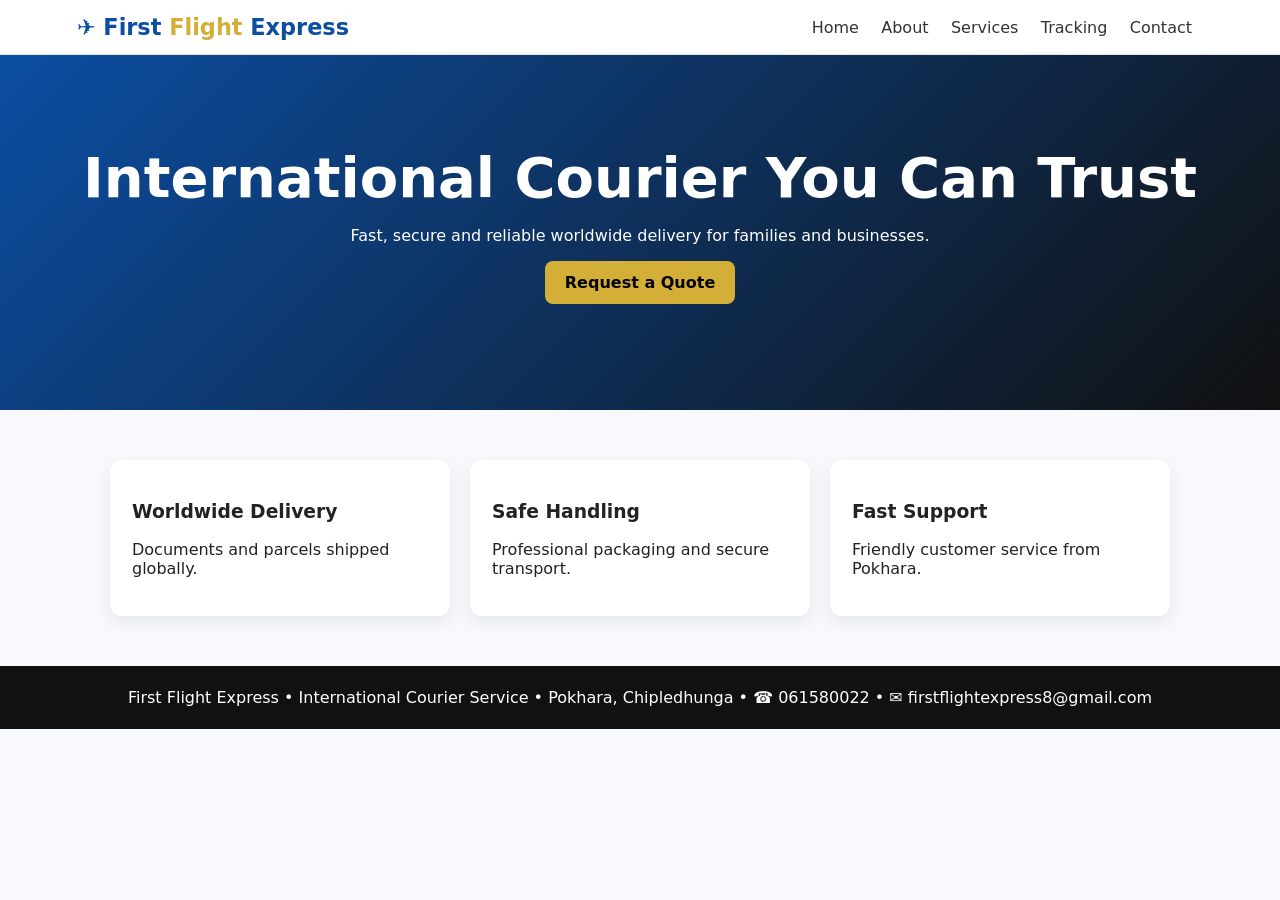
==== index.html @ 92184c44 "Add files via upload" ====
<!doctype html><html><head><meta charset='utf-8'><meta name='viewport' content='width=device-width,initial-scale=1'><title>First Flight Express</title><link rel='stylesheet' href='style.css'></head><body><header><div class='logo'>✈ First <span>Flight</span> Express</div><nav>
<a href='index.html'>Home</a><a href='about.html'>About</a><a href='services.html'>Services</a><a href='tracking.html'>Tracking</a><a href='contact.html'>Contact</a>
</nav></header><section class='hero'><h1>International Courier You Can Trust</h1><p>Fast, secure and reliable worldwide delivery for families and businesses.</p><p><a class='btn' href='contact.html'>Request a Quote</a></p></section><div class='container'><div class='grid'><div class='card'><h3>Worldwide Delivery</h3><p>Documents and parcels shipped globally.</p></div><div class='card'><h3>Safe Handling</h3><p>Professional packaging and secure transport.</p></div><div class='card'><h3>Fast Support</h3><p>Friendly customer service from Pokhara.</p></div></div></div><footer>First Flight Express • International Courier Service • Pokhara, Chipledhunga • ☎ 061580022 • ✉ firstflightexpress8@gmail.com</footer></body></html>
---- style.css ----
:root{--blue:#0b4ea2;--gold:#d4af37;--dark:#111;--light:#f7f9fc}
*{box-sizing:border-box}body{margin:0;font-family:system-ui,Arial,sans-serif;background:var(--light);color:#222}
header{position:sticky;top:0;background:#fff;border-bottom:1px solid #e5e5e5;display:flex;justify-content:space-between;align-items:center;padding:14px 6%;z-index:5}
.logo{font-weight:700;color:var(--blue);font-size:1.4rem}.logo span{color:var(--gold)}
nav a{text-decoration:none;color:#333;margin:0 .7rem}
.hero{background:linear-gradient(135deg,var(--blue),var(--dark));color:#fff;padding:90px 6%;text-align:center}
.hero h1{font-size:clamp(2rem,5vw,3.5rem);margin:0}
.btn{display:inline-block;background:var(--gold);color:#000;padding:12px 20px;border-radius:8px;text-decoration:none;font-weight:700}
.container{max-width:1100px;margin:auto;padding:50px 20px}
.grid{display:grid;grid-template-columns:repeat(auto-fit,minmax(240px,1fr));gap:20px}
.card{background:#fff;padding:22px;border-radius:12px;box-shadow:0 6px 18px rgba(0,0,0,.08)}
footer{background:#111;color:#fff;text-align:center;padding:22px}
input,textarea{width:100%;padding:10px;margin:.4rem 0;border:1px solid #ccc;border-radius:6px}
button{background:var(--blue);color:#fff;border:0;padding:10px 18px;border-radius:6px}
@media(max-width:700px){header{flex-direction:column}}
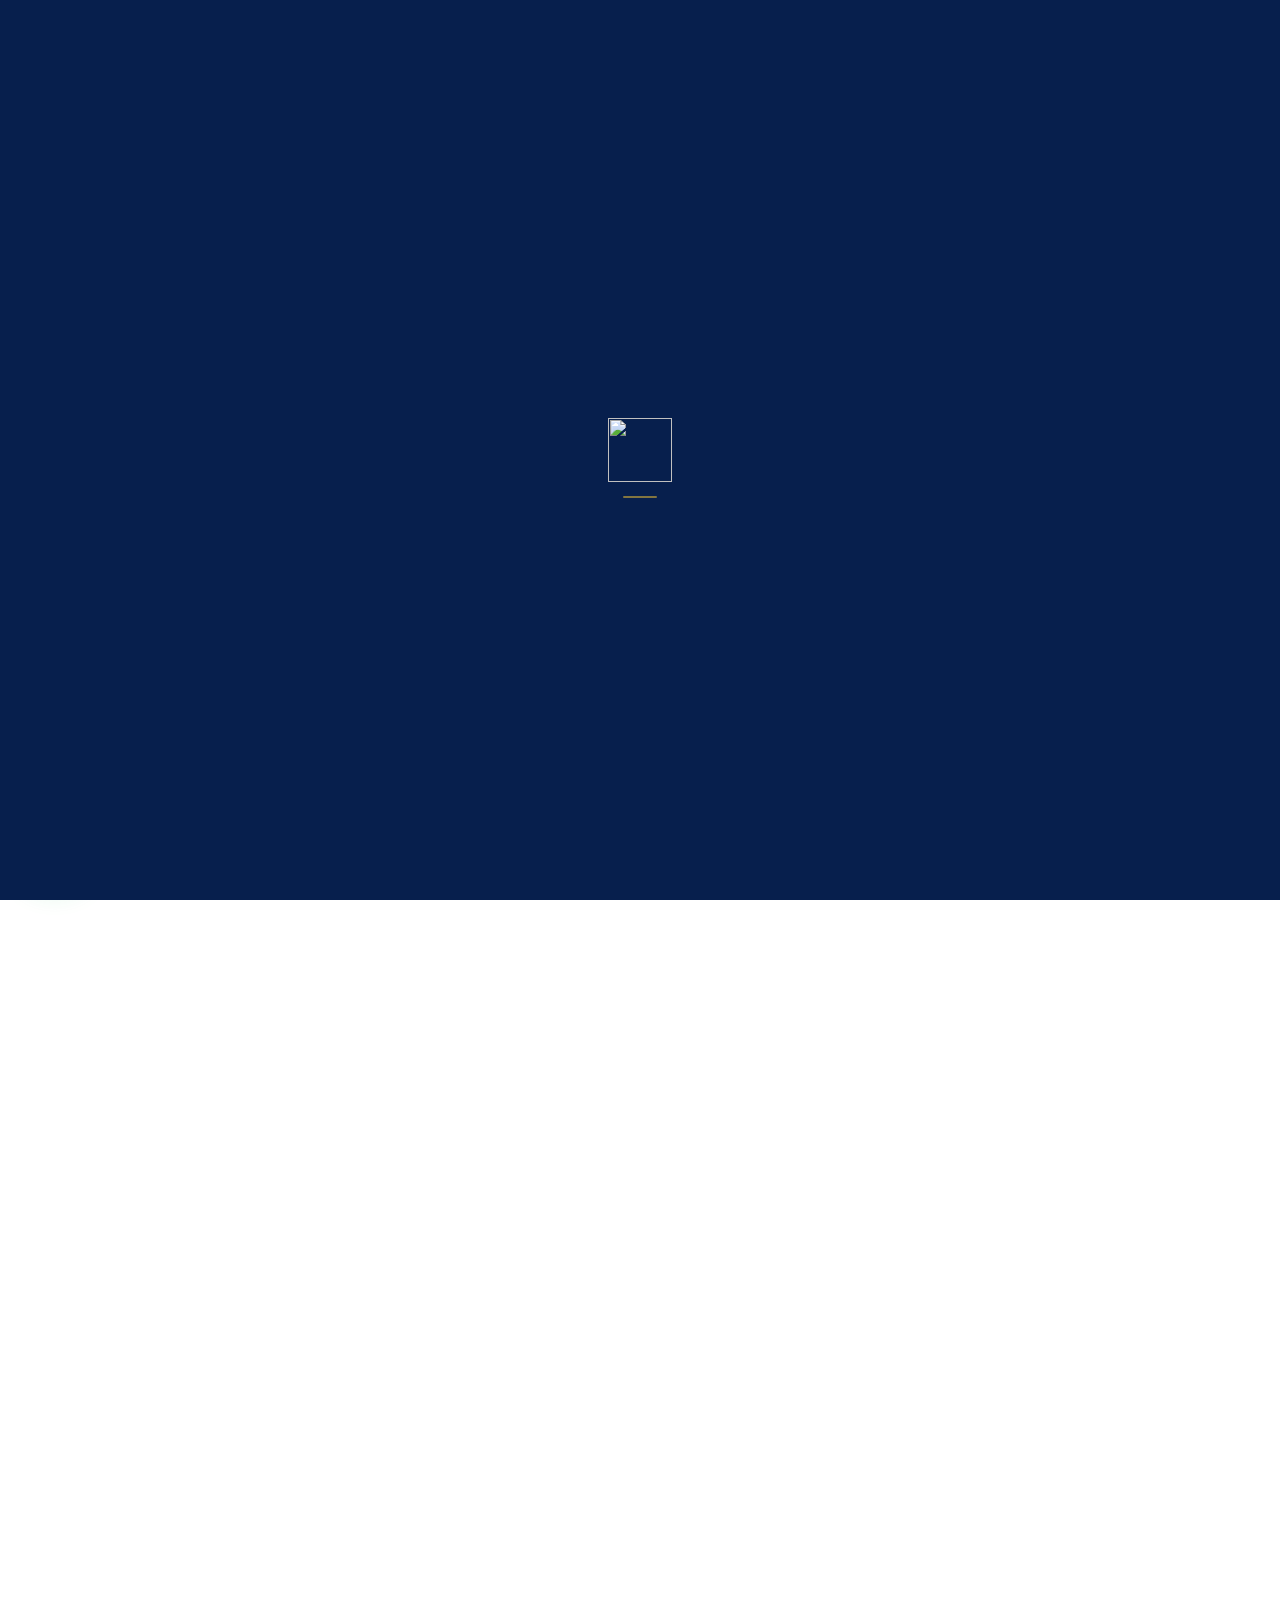
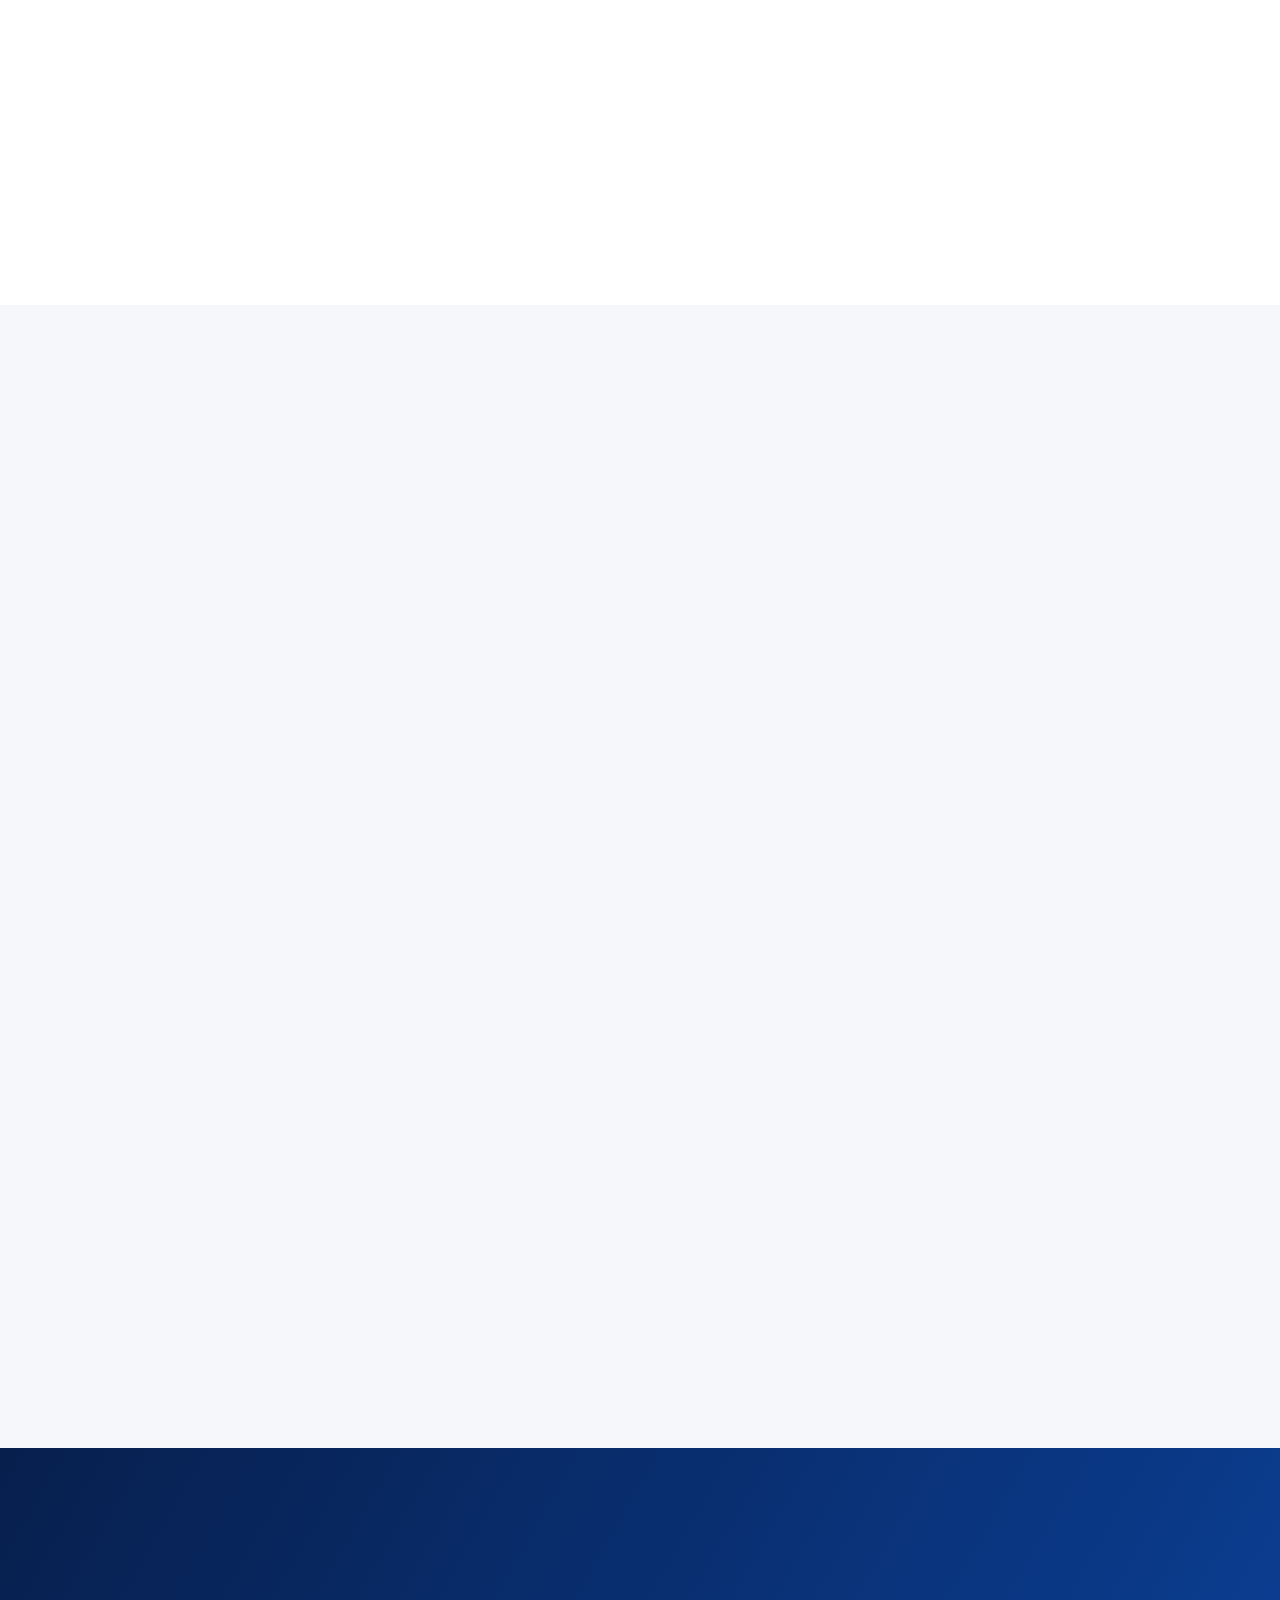
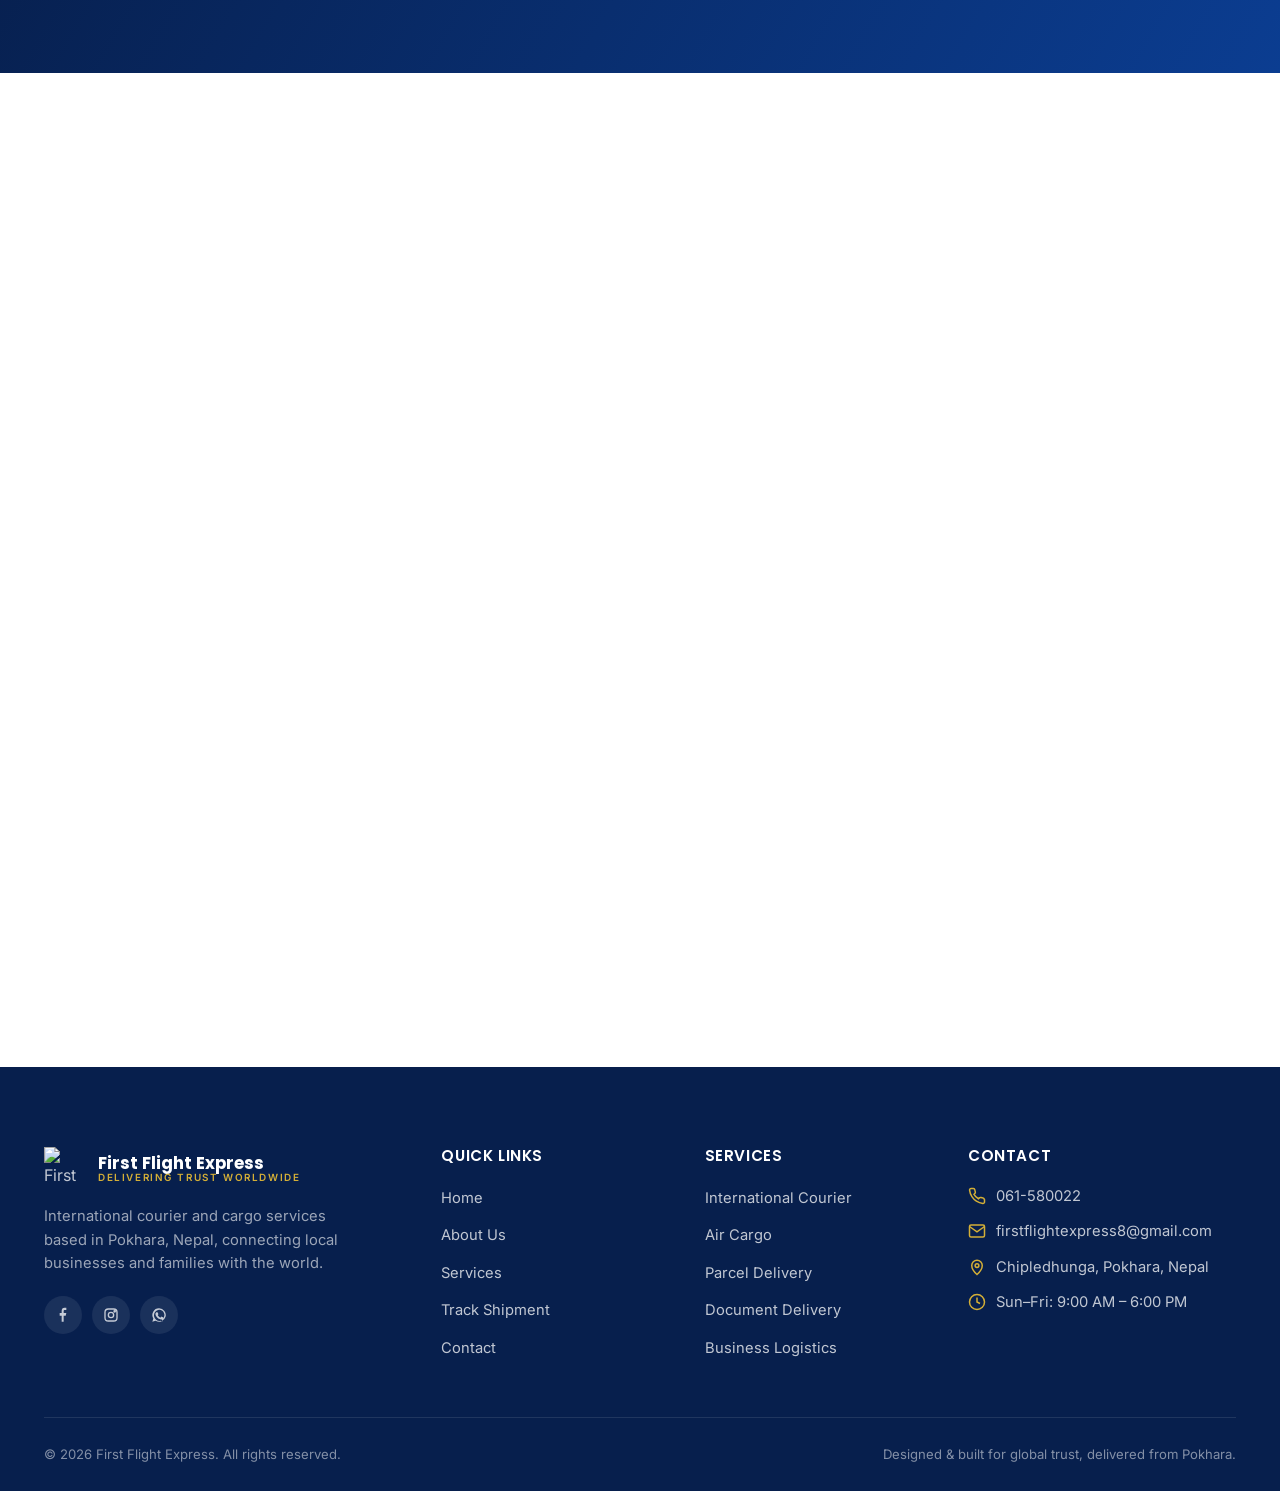
==== commit e3fe597e: "Add files via upload" ====
--- a/index.html
+++ b/index.html
@@ -1,3 +1,372 @@
-<!doctype html><html><head><meta charset='utf-8'><meta name='viewport' content='width=device-width,initial-scale=1'><title>First Flight Express</title><link rel='stylesheet' href='style.css'></head><body><header><div class='logo'>✈ First <span>Flight</span> Express</div><nav>
-<a href='index.html'>Home</a><a href='about.html'>About</a><a href='services.html'>Services</a><a href='tracking.html'>Tracking</a><a href='contact.html'>Contact</a>
-</nav></header><section class='hero'><h1>International Courier You Can Trust</h1><p>Fast, secure and reliable worldwide delivery for families and businesses.</p><p><a class='btn' href='contact.html'>Request a Quote</a></p></section><div class='container'><div class='grid'><div class='card'><h3>Worldwide Delivery</h3><p>Documents and parcels shipped globally.</p></div><div class='card'><h3>Safe Handling</h3><p>Professional packaging and secure transport.</p></div><div class='card'><h3>Fast Support</h3><p>Friendly customer service from Pokhara.</p></div></div></div><footer>First Flight Express • International Courier Service • Pokhara, Chipledhunga • ☎ 061580022 • ✉ firstflightexpress8@gmail.com</footer></body></html>+<!DOCTYPE html>
+<html lang="en">
+<head>
+<meta charset="UTF-8">
+<meta name="viewport" content="width=device-width, initial-scale=1.0">
+<title>First Flight Express | International Courier &amp; Cargo from Pokhara, Nepal</title>
+<meta name="description" content="First Flight Express delivers fast, secure, and affordable international courier and cargo services from Pokhara, Nepal to over 20 countries worldwide. Get a free quote today.">
+<meta name="keywords" content="courier Pokhara, cargo Nepal, international shipping Nepal, parcel delivery Nepal, First Flight Express">
+<meta name="author" content="First Flight Express">
+<link rel="canonical" href="https://firstflightexpress.example.com/index.html">
+
+<!-- Open Graph -->
+<meta property="og:type" content="website">
+<meta property="og:title" content="First Flight Express | Delivering Trust Worldwide">
+<meta property="og:description" content="Fast, secure and reliable international courier &amp; cargo service connecting Nepal with the world.">
+<meta property="og:image" content="images/hero-bg.svg">
+<meta property="og:url" content="https://firstflightexpress.example.com/index.html">
+<meta name="twitter:card" content="summary_large_image">
+
+<link rel="icon" type="image/svg+xml" href="images/favicon.svg">
+<link rel="preconnect" href="https://fonts.googleapis.com">
+<link rel="preconnect" href="https://fonts.gstatic.com" crossorigin>
+<link href="https://fonts.googleapis.com/css2?family=Poppins:wght@500;600;700;800&family=Inter:wght@400;500;600&display=swap" rel="stylesheet">
+<link rel="stylesheet" href="style.css">
+
+<script type="application/ld+json">
+{
+  "@context": "https://schema.org",
+  "@type": "LocalBusiness",
+  "name": "First Flight Express",
+  "image": "images/logo.svg",
+  "description": "International courier and cargo company based in Pokhara, Nepal offering worldwide parcel delivery, air cargo, and business logistics.",
+  "address": {
+    "@type": "PostalAddress",
+    "streetAddress": "Chipledhunga",
+    "addressLocality": "Pokhara",
+    "addressCountry": "NP"
+  },
+  "telephone": "061-580022",
+  "email": "firstflightexpress8@gmail.com",
+  "priceRange": "$$"
+}
+</script>
+</head>
+<body>
+<a href="#main" class="skip-link">Skip to main content</a>
+
+<div class="page-loader" aria-hidden="true">
+  <div class="loader-mark"><img src="images/logo.svg" alt="" width="64" height="64"></div>
+</div>
+
+<!-- ============ HEADER ============ -->
+<header class="site-header">
+  <div class="container">
+    <a href="index.html" class="brand">
+      <img src="images/logo.svg" alt="First Flight Express logo">
+      <span class="brand-text">
+        <span class="brand-name">First Flight Express</span>
+        <span class="brand-sub">Delivering Trust Worldwide</span>
+      </span>
+    </a>
+    <nav class="nav-links" id="navLinks" aria-label="Primary">
+      <a href="index.html">Home</a>
+      <a href="about.html">About</a>
+      <a href="services.html">Services</a>
+      <a href="tracking.html">Tracking</a>
+      <a href="contact.html">Contact</a>
+      <a href="contact.html" class="btn btn-primary btn-sm mobile-only-cta">Get Quote</a>
+    </nav>
+    <div class="nav-actions">
+      <a href="contact.html" class="btn btn-primary btn-sm desktop-only">Get Quote</a>
+      <button class="nav-toggle" id="navToggle" aria-label="Toggle menu" aria-expanded="false" aria-controls="navLinks">
+        <span></span><span></span><span></span>
+      </button>
+    </div>
+  </div>
+</header>
+
+<main id="main">
+  <!-- ============ HERO ============ -->
+  <section class="hero">
+    <div class="hero-bg" role="img" aria-label="Cargo aircraft departing over shipping containers along a global flight route"></div>
+    <div class="hero-scrim"></div>
+    <div class="container hero-content">
+      <span class="hero-badge">
+        <svg viewBox="0 0 24 24" fill="none" stroke="currentColor" stroke-width="2"><path d="M12 2L2 7l10 5 10-5-10-5zM2 17l10 5 10-5M2 12l10 5 10-5"/></svg>
+        Serving 20+ Countries from Pokhara
+      </span>
+      <h1>Fast, Secure &amp; Reliable <em>International Courier</em> Service</h1>
+      <p class="lead">Connecting Nepal with the world through trusted international courier and cargo solutions — door to door, on time, every time.</p>
+      <div class="hero-actions">
+        <a href="tracking.html" class="btn btn-primary">
+          <svg viewBox="0 0 24 24" fill="none" stroke="currentColor" stroke-width="2"><circle cx="11" cy="11" r="7"/><path d="M21 21l-4.3-4.3"/></svg>
+          Track Shipment
+        </a>
+        <a href="contact.html" class="btn btn-outline">
+          <svg viewBox="0 0 24 24" fill="none" stroke="currentColor" stroke-width="2"><path d="M12 2l3 6 6 1-4.5 4.4L17.5 20 12 17l-5.5 3 1-6.6L3 9l6-1 3-6z"/></svg>
+          Get Free Quote
+        </a>
+      </div>
+      <div class="hero-stats">
+        <div class="hero-stat"><b>20+</b><span>Countries Served</span></div>
+        <div class="hero-stat"><b>10,000+</b><span>Parcels Delivered</span></div>
+        <div class="hero-stat"><b>5,000+</b><span>Happy Customers</span></div>
+        <div class="hero-stat"><b>98%</b><span>Satisfaction Rate</span></div>
+      </div>
+    </div>
+    <div class="scroll-cue"><span>Scroll</span><span class="stick"></span></div>
+  </section>
+
+  <!-- ============ WHY CHOOSE US ============ -->
+  <section class="section">
+    <div class="container">
+      <div class="section-head center reveal">
+        <span class="eyebrow">Why First Flight Express</span>
+        <h2>Built for businesses and families who can't afford delays</h2>
+        <p>From Pokhara to the world, every shipment is handled with the same discipline used by leading global carriers — at rates that make sense for Nepal.</p>
+      </div>
+      <div class="features-grid">
+        <div class="feature-card reveal">
+          <div class="feature-icon"><svg viewBox="0 0 24 24" fill="none" stroke="currentColor" stroke-width="2"><circle cx="12" cy="12" r="10"/><path d="M2 12h20M12 2a15 15 0 010 20 15 15 0 010-20z"/></svg></div>
+          <h3>Worldwide Delivery</h3>
+          <p>Reliable coverage across 20+ countries through vetted partner networks and air cargo routes.</p>
+        </div>
+        <div class="feature-card reveal">
+          <div class="feature-icon"><svg viewBox="0 0 24 24" fill="none" stroke="currentColor" stroke-width="2"><path d="M13 2L3 14h7l-1 8 10-12h-7l1-8z"/></svg></div>
+          <h3>Fast Transit</h3>
+          <p>Optimized air routes and hub scheduling to keep transit times short without cutting corners.</p>
+        </div>
+        <div class="feature-card reveal">
+          <div class="feature-icon"><svg viewBox="0 0 24 24" fill="none" stroke="currentColor" stroke-width="2"><rect x="3" y="10" width="18" height="10" rx="2"/><path d="M7 10V7a5 5 0 0110 0v3"/></svg></div>
+          <h3>Secure Packaging</h3>
+          <p>Reinforced, tamper-evident packaging standards protect every parcel from origin to doorstep.</p>
+        </div>
+        <div class="feature-card reveal">
+          <div class="feature-icon"><svg viewBox="0 0 24 24" fill="none" stroke="currentColor" stroke-width="2"><path d="M3 11l9-7 9 7"/><path d="M5 10v10h14V10"/><path d="M9 20v-6h6v6"/></svg></div>
+          <h3>Door-to-Door Service</h3>
+          <p>Pickup at your doorstep in Pokhara and delivery straight to your recipient — no extra stops.</p>
+        </div>
+        <div class="feature-card reveal">
+          <div class="feature-icon"><svg viewBox="0 0 24 24" fill="none" stroke="currentColor" stroke-width="2"><path d="M12 1v22M17 5H9.5a3.5 3.5 0 000 7h5a3.5 3.5 0 010 7H6"/></svg></div>
+          <h3>Affordable Rates</h3>
+          <p>Transparent, competitive pricing with no hidden fees — built for individuals and growing businesses.</p>
+        </div>
+        <div class="feature-card reveal">
+          <div class="feature-icon"><svg viewBox="0 0 24 24" fill="none" stroke="currentColor" stroke-width="2"><path d="M21 15a2 2 0 01-2 2H7l-4 4V5a2 2 0 012-2h14a2 2 0 012 2z"/></svg></div>
+          <h3>Customer Support</h3>
+          <p>Real people in Pokhara ready to answer calls, WhatsApp messages, and shipment questions.</p>
+        </div>
+      </div>
+    </div>
+  </section>
+
+  <!-- ============ SERVICES ============ -->
+  <section class="section bg-mist">
+    <div class="container">
+      <div class="section-head center reveal">
+        <span class="eyebrow">What We Do</span>
+        <h2>Our Services</h2>
+        <p>A complete courier and cargo toolkit for personal parcels, documents, and full-scale business logistics.</p>
+      </div>
+      <div class="services-grid">
+        <article class="service-card reveal">
+          <div class="service-media"><svg viewBox="0 0 24 24" fill="none" stroke="currentColor" stroke-width="1.8"><circle cx="12" cy="12" r="9"/><path d="M3 12h18M12 3a13 13 0 010 18 13 13 0 010-18z"/></svg></div>
+          <div class="service-body">
+            <h3>International Courier</h3>
+            <p>Door-to-door parcel delivery to 20+ countries with full customs documentation support.</p>
+            <a href="services.html" class="service-link">Learn more <svg viewBox="0 0 24 24" fill="none" stroke="currentColor" stroke-width="2"><path d="M5 12h14M13 6l6 6-6 6"/></svg></a>
+          </div>
+        </article>
+        <article class="service-card reveal">
+          <div class="service-media"><svg viewBox="0 0 24 24" fill="none" stroke="currentColor" stroke-width="1.8"><path d="M2 16l9-13 9 13-9 5-9-5z"/><path d="M11 3v18"/></svg></div>
+          <div class="service-body">
+            <h3>Air Cargo</h3>
+            <p>Bulk and freight shipping by air for businesses that need speed and volume together.</p>
+            <a href="services.html" class="service-link">Learn more <svg viewBox="0 0 24 24" fill="none" stroke="currentColor" stroke-width="2"><path d="M5 12h14M13 6l6 6-6 6"/></svg></a>
+          </div>
+        </article>
+        <article class="service-card reveal">
+          <div class="service-media"><svg viewBox="0 0 24 24" fill="none" stroke="currentColor" stroke-width="1.8"><rect x="4" y="3" width="16" height="18" rx="2"/><path d="M8 8h8M8 12h8M8 16h5"/></svg></div>
+          <div class="service-body">
+            <h3>Parcel Delivery</h3>
+            <p>Personal and gift parcels handled with care, tracked from pickup to final delivery.</p>
+            <a href="services.html" class="service-link">Learn more <svg viewBox="0 0 24 24" fill="none" stroke="currentColor" stroke-width="2"><path d="M5 12h14M13 6l6 6-6 6"/></svg></a>
+          </div>
+        </article>
+        <article class="service-card reveal">
+          <div class="service-media"><svg viewBox="0 0 24 24" fill="none" stroke="currentColor" stroke-width="1.8"><path d="M14 2H6a2 2 0 00-2 2v16a2 2 0 002 2h12a2 2 0 002-2V8z"/><path d="M14 2v6h6"/></svg></div>
+          <div class="service-body">
+            <h3>Document Delivery</h3>
+            <p>Time-critical documents and certificates delivered securely with signature confirmation.</p>
+            <a href="services.html" class="service-link">Learn more <svg viewBox="0 0 24 24" fill="none" stroke="currentColor" stroke-width="2"><path d="M5 12h14M13 6l6 6-6 6"/></svg></a>
+          </div>
+        </article>
+        <article class="service-card reveal">
+          <div class="service-media"><svg viewBox="0 0 24 24" fill="none" stroke="currentColor" stroke-width="1.8"><path d="M3 21h18M5 21V7l7-4 7 4v14M9 21v-6h6v6"/></svg></div>
+          <div class="service-body">
+            <h3>Business Logistics</h3>
+            <p>End-to-end logistics support for exporters, e-commerce sellers, and growing brands.</p>
+            <a href="services.html" class="service-link">Learn more <svg viewBox="0 0 24 24" fill="none" stroke="currentColor" stroke-width="2"><path d="M5 12h14M13 6l6 6-6 6"/></svg></a>
+          </div>
+        </article>
+        <article class="service-card reveal">
+          <div class="service-media"><svg viewBox="0 0 24 24" fill="none" stroke="currentColor" stroke-width="1.8"><rect x="3" y="7" width="7" height="7" rx="1"/><rect x="14" y="7" width="7" height="7" rx="1"/><rect x="8" y="14" width="8" height="6" rx="1"/></svg></div>
+          <div class="service-body">
+            <h3>Cargo Consolidation</h3>
+            <p>Combine multiple shipments into one cost-efficient cargo load to save on freight costs.</p>
+            <a href="services.html" class="service-link">Learn more <svg viewBox="0 0 24 24" fill="none" stroke="currentColor" stroke-width="2"><path d="M5 12h14M13 6l6 6-6 6"/></svg></a>
+          </div>
+        </article>
+      </div>
+    </div>
+  </section>
+
+  <!-- ============ STATS ============ -->
+  <section class="stats-band section-sm">
+    <div class="container">
+      <div class="stats-grid">
+        <div class="stat-item reveal"><b data-counter="20" data-suffix="+">0</b><span>Countries Served</span></div>
+        <div class="stat-item reveal"><b data-counter="10000" data-suffix="+">0</b><span>Parcels Delivered</span></div>
+        <div class="stat-item reveal"><b data-counter="5000" data-suffix="+">0</b><span>Happy Customers</span></div>
+        <div class="stat-item reveal"><b data-counter="98" data-suffix="%">0</b><span>Customer Satisfaction</span></div>
+      </div>
+    </div>
+  </section>
+
+  <!-- ============ TESTIMONIALS ============ -->
+  <section class="section">
+    <div class="container">
+      <div class="section-head center reveal">
+        <span class="eyebrow">Customer Stories</span>
+        <h2>Trusted by Individuals and Businesses Alike</h2>
+      </div>
+      <div class="testimonial-track">
+        <div class="testimonial-card reveal">
+          <div class="stars">
+            <svg viewBox="0 0 24 24" fill="currentColor"><path d="M12 2l3 6 6 1-4.5 4.4L17.5 20 12 17l-5.5 3 1-6.6L3 9l6-1 3-6z"/></svg>
+            <svg viewBox="0 0 24 24" fill="currentColor"><path d="M12 2l3 6 6 1-4.5 4.4L17.5 20 12 17l-5.5 3 1-6.6L3 9l6-1 3-6z"/></svg>
+            <svg viewBox="0 0 24 24" fill="currentColor"><path d="M12 2l3 6 6 1-4.5 4.4L17.5 20 12 17l-5.5 3 1-6.6L3 9l6-1 3-6z"/></svg>
+            <svg viewBox="0 0 24 24" fill="currentColor"><path d="M12 2l3 6 6 1-4.5 4.4L17.5 20 12 17l-5.5 3 1-6.6L3 9l6-1 3-6z"/></svg>
+            <svg viewBox="0 0 24 24" fill="currentColor"><path d="M12 2l3 6 6 1-4.5 4.4L17.5 20 12 17l-5.5 3 1-6.6L3 9l6-1 3-6z"/></svg>
+          </div>
+          <p>"My parcel to Australia arrived three days earlier than promised, and customs paperwork was already sorted for me. Genuinely stress-free."</p>
+          <div class="testimonial-person">
+            <div class="avatar">SR</div>
+            <div><strong>Sunita Rai</strong><span>Pokhara, Nepal</span></div>
+          </div>
+        </div>
+        <div class="testimonial-card reveal">
+          <div class="stars">
+            <svg viewBox="0 0 24 24" fill="currentColor"><path d="M12 2l3 6 6 1-4.5 4.4L17.5 20 12 17l-5.5 3 1-6.6L3 9l6-1 3-6z"/></svg>
+            <svg viewBox="0 0 24 24" fill="currentColor"><path d="M12 2l3 6 6 1-4.5 4.4L17.5 20 12 17l-5.5 3 1-6.6L3 9l6-1 3-6z"/></svg>
+            <svg viewBox="0 0 24 24" fill="currentColor"><path d="M12 2l3 6 6 1-4.5 4.4L17.5 20 12 17l-5.5 3 1-6.6L3 9l6-1 3-6z"/></svg>
+            <svg viewBox="0 0 24 24" fill="currentColor"><path d="M12 2l3 6 6 1-4.5 4.4L17.5 20 12 17l-5.5 3 1-6.6L3 9l6-1 3-6z"/></svg>
+            <svg viewBox="0 0 24 24" fill="currentColor"><path d="M12 2l3 6 6 1-4.5 4.4L17.5 20 12 17l-5.5 3 1-6.6L3 9l6-1 3-6z"/></svg>
+          </div>
+          <p>"We ship handicraft orders weekly to Europe. First Flight Express consolidates our cargo and the rates are honestly hard to beat."</p>
+          <div class="testimonial-person">
+            <div class="avatar">DG</div>
+            <div><strong>Dipesh Gurung</strong><span>Himalaya Handicrafts</span></div>
+          </div>
+        </div>
+        <div class="testimonial-card reveal">
+          <div class="stars">
+            <svg viewBox="0 0 24 24" fill="currentColor"><path d="M12 2l3 6 6 1-4.5 4.4L17.5 20 12 17l-5.5 3 1-6.6L3 9l6-1 3-6z"/></svg>
+            <svg viewBox="0 0 24 24" fill="currentColor"><path d="M12 2l3 6 6 1-4.5 4.4L17.5 20 12 17l-5.5 3 1-6.6L3 9l6-1 3-6z"/></svg>
+            <svg viewBox="0 0 24 24" fill="currentColor"><path d="M12 2l3 6 6 1-4.5 4.4L17.5 20 12 17l-5.5 3 1-6.6L3 9l6-1 3-6z"/></svg>
+            <svg viewBox="0 0 24 24" fill="currentColor"><path d="M12 2l3 6 6 1-4.5 4.4L17.5 20 12 17l-5.5 3 1-6.6L3 9l6-1 3-6z"/></svg>
+            <svg viewBox="0 0 24 24" fill="currentColor"><path d="M12 2l3 6 6 1-4.5 4.4L17.5 20 12 17l-5.5 3 1-6.6L3 9l6-1 3-6z"/></svg>
+          </div>
+          <p>"Sent urgent documents to Kathmandu for onward delivery to Dubai. The team called me personally to confirm delivery. That's rare."</p>
+          <div class="testimonial-person">
+            <div class="avatar">AT</div>
+            <div><strong>Anita Thapa</strong><span>Pokhara, Nepal</span></div>
+          </div>
+        </div>
+      </div>
+    </div>
+  </section>
+
+  <!-- ============ CTA ============ -->
+  <section class="section-sm">
+    <div class="container">
+      <div class="cta-banner reveal">
+        <div>
+          <h2>Need to Send a Parcel Internationally?</h2>
+          <p>Get a free, no-obligation quote from our Pokhara team in minutes.</p>
+        </div>
+        <a href="contact.html" class="btn btn-primary">Get a Free Quote Today</a>
+      </div>
+    </div>
+  </section>
+</main>
+
+<!-- ============ FOOTER ============ -->
+<footer class="site-footer">
+  <div class="container">
+    <div class="footer-grid">
+      <div class="footer-brand">
+        <a href="index.html" class="brand">
+          <img src="images/logo.svg" alt="First Flight Express logo">
+          <span class="brand-text">
+            <span class="brand-name">First Flight Express</span>
+            <span class="brand-sub">Delivering Trust Worldwide</span>
+          </span>
+        </a>
+        <p>International courier and cargo services based in Pokhara, Nepal, connecting local businesses and families with the world.</p>
+        <div class="social-row">
+          <a href="#" aria-label="Facebook"><svg viewBox="0 0 24 24" fill="currentColor"><path d="M13 22v-9h3l1-4h-4V6.5c0-1.2.4-2 2-2h2V1.1C16.6 1 15.5 1 14.3 1 11.5 1 10 2.7 10 6v3H7v4h3v9h3z"/></svg></a>
+          <a href="#" aria-label="Instagram"><svg viewBox="0 0 24 24" fill="none" stroke="currentColor" stroke-width="2"><rect x="3" y="3" width="18" height="18" rx="5"/><circle cx="12" cy="12" r="4"/><circle cx="17.5" cy="6.5" r="1"/></svg></a>
+          <a href="#" aria-label="WhatsApp"><svg viewBox="0 0 24 24" fill="currentColor"><path d="M12 2a10 10 0 00-8.5 15.2L2 22l4.9-1.5A10 10 0 1012 2zm0 2a8 8 0 014.6 14.6l-.3.2.1.4.8 2.4-2.5-.8-.4-.1-.3.2A8 8 0 1112 4zm-3.6 3.9c-.2 0-.5 0-.7.4-.3.4-1 1-1 2.4s1 2.8 1.2 3c.1.2 2 3.2 5 4.3 2.5.9 3 .8 3.5.7.6-.1 1.8-.7 2-1.4.3-.7.3-1.3.2-1.4-.1-.2-.3-.3-.6-.4l-2-1c-.3-.1-.5-.2-.7.2l-.7 1c-.1.2-.3.2-.5.1-.8-.3-1.7-.9-2.4-1.6-.6-.6-1.1-1.4-1.4-2-.1-.2 0-.4.1-.5l.5-.6c.2-.2.2-.4.1-.6l-1-2.2c-.1-.3-.3-.3-.5-.3z"/></svg></a>
+        </div>
+      </div>
+      <div class="footer-col">
+        <h4>Quick Links</h4>
+        <ul>
+          <li><a href="index.html">Home</a></li>
+          <li><a href="about.html">About Us</a></li>
+          <li><a href="services.html">Services</a></li>
+          <li><a href="tracking.html">Track Shipment</a></li>
+          <li><a href="contact.html">Contact</a></li>
+        </ul>
+      </div>
+      <div class="footer-col">
+        <h4>Services</h4>
+        <ul>
+          <li><a href="services.html">International Courier</a></li>
+          <li><a href="services.html">Air Cargo</a></li>
+          <li><a href="services.html">Parcel Delivery</a></li>
+          <li><a href="services.html">Document Delivery</a></li>
+          <li><a href="services.html">Business Logistics</a></li>
+        </ul>
+      </div>
+      <div class="footer-col">
+        <h4>Contact</h4>
+        <ul>
+          <li class="contact-line">
+            <svg viewBox="0 0 24 24" fill="none" stroke="currentColor" stroke-width="2"><path d="M22 16.9v3a2 2 0 01-2.2 2 19.8 19.8 0 01-8.6-3 19.5 19.5 0 01-6-6A19.8 19.8 0 012.1 4.2 2 2 0 014.1 2h3a2 2 0 012 1.7c.1.9.3 1.8.6 2.7a2 2 0 01-.5 2.1L8 9.7a16 16 0 006 6l1.2-1.2a2 2 0 012.1-.5c.9.3 1.8.5 2.7.6a2 2 0 011.7 2z"/></svg>
+            <span>061-580022</span>
+          </li>
+          <li class="contact-line">
+            <svg viewBox="0 0 24 24" fill="none" stroke="currentColor" stroke-width="2"><path d="M4 4h16v16H4z" opacity="0"/><path d="M22 6l-10 7L2 6"/><rect x="2" y="4" width="20" height="16" rx="2"/></svg>
+            <span>firstflightexpress8@gmail.com</span>
+          </li>
+          <li class="contact-line">
+            <svg viewBox="0 0 24 24" fill="none" stroke="currentColor" stroke-width="2"><path d="M12 22s7-6.2 7-12A7 7 0 105 10c0 5.8 7 12 7 12z"/><circle cx="12" cy="10" r="2.5"/></svg>
+            <span>Chipledhunga, Pokhara, Nepal</span>
+          </li>
+          <li class="contact-line">
+            <svg viewBox="0 0 24 24" fill="none" stroke="currentColor" stroke-width="2"><circle cx="12" cy="12" r="10"/><path d="M12 6v6l4 2"/></svg>
+            <span>Sun–Fri: 9:00 AM – 6:00 PM</span>
+          </li>
+        </ul>
+      </div>
+    </div>
+    <div class="footer-bottom">
+      <span>&copy; <span data-year>2026</span> First Flight Express. All rights reserved.</span>
+      <span>Designed &amp; built for global trust, delivered from Pokhara.</span>
+    </div>
+  </div>
+</footer>
+
+<a class="whatsapp-fab" href="https://wa.me/9779615800022" target="_blank" rel="noopener" aria-label="Chat with us on WhatsApp">
+  <svg viewBox="0 0 24 24" fill="currentColor"><path d="M12 2a10 10 0 00-8.5 15.2L2 22l4.9-1.5A10 10 0 1012 2zm0 2a8 8 0 014.6 14.6l-.3.2.1.4.8 2.4-2.5-.8-.4-.1-.3.2A8 8 0 1112 4zm-3.6 3.9c-.2 0-.5 0-.7.4-.3.4-1 1-1 2.4s1 2.8 1.2 3c.1.2 2 3.2 5 4.3 2.5.9 3 .8 3.5.7.6-.1 1.8-.7 2-1.4.3-.7.3-1.3.2-1.4-.1-.2-.3-.3-.6-.4l-2-1c-.3-.1-.5-.2-.7.2l-.7 1c-.1.2-.3.2-.5.1-.8-.3-1.7-.9-2.4-1.6-.6-.6-1.1-1.4-1.4-2-.1-.2 0-.4.1-.5l.5-.6c.2-.2.2-.4.1-.6l-1-2.2c-.1-.3-.3-.3-.5-.3z"/></svg>
+</a>
+<button class="back-to-top" aria-label="Back to top">
+  <svg viewBox="0 0 24 24" fill="none" stroke="currentColor" stroke-width="2"><path d="M12 19V5M5 12l7-7 7 7"/></svg>
+</button>
+
+<script src="script.js"></script>
+</body>
+</html>
--- a/style.css
+++ b/style.css
@@ -1,16 +1,761 @@
-
-:root{--blue:#0b4ea2;--gold:#d4af37;--dark:#111;--light:#f7f9fc}
-*{box-sizing:border-box}body{margin:0;font-family:system-ui,Arial,sans-serif;background:var(--light);color:#222}
-header{position:sticky;top:0;background:#fff;border-bottom:1px solid #e5e5e5;display:flex;justify-content:space-between;align-items:center;padding:14px 6%;z-index:5}
-.logo{font-weight:700;color:var(--blue);font-size:1.4rem}.logo span{color:var(--gold)}
-nav a{text-decoration:none;color:#333;margin:0 .7rem}
-.hero{background:linear-gradient(135deg,var(--blue),var(--dark));color:#fff;padding:90px 6%;text-align:center}
-.hero h1{font-size:clamp(2rem,5vw,3.5rem);margin:0}
-.btn{display:inline-block;background:var(--gold);color:#000;padding:12px 20px;border-radius:8px;text-decoration:none;font-weight:700}
-.container{max-width:1100px;margin:auto;padding:50px 20px}
-.grid{display:grid;grid-template-columns:repeat(auto-fit,minmax(240px,1fr));gap:20px}
-.card{background:#fff;padding:22px;border-radius:12px;box-shadow:0 6px 18px rgba(0,0,0,.08)}
-footer{background:#111;color:#fff;text-align:center;padding:22px}
-input,textarea{width:100%;padding:10px;margin:.4rem 0;border:1px solid #ccc;border-radius:6px}
-button{background:var(--blue);color:#fff;border:0;padding:10px 18px;border-radius:6px}
-@media(max-width:700px){header{flex-direction:column}}
+/* ==========================================================================
+   First Flight Express — Stylesheet
+   Tokens: Royal Blue #0B3D91 · White #FFFFFF · Premium Gold #D4AF37
+   Type: Poppins (display) + Inter (body)
+   ========================================================================== */
+
+:root{
+  --navy-900:#071F4D;
+  --blue-700:#0B3D91;
+  --blue-600:#123B7A;
+  --blue-500:#1B4FA8;
+  --gold-500:#D4AF37;
+  --gold-400:#e6c766;
+  --white:#FFFFFF;
+  --ink:#12172B;
+  --ink-soft:#4A5268;
+  --mist-50:#F5F7FB;
+  --mist-100:#EDF1F8;
+  --line:#E3E8F2;
+  --success:#1E8E5A;
+
+  --font-display:'Poppins', 'Segoe UI', sans-serif;
+  --font-body:'Inter', 'Segoe UI', sans-serif;
+
+  --radius-sm:10px;
+  --radius-md:16px;
+  --radius-lg:24px;
+  --radius-pill:999px;
+
+  --shadow-sm:0 2px 10px rgba(11,61,145,0.07);
+  --shadow-md:0 12px 32px rgba(11,61,145,0.12);
+  --shadow-lg:0 24px 64px rgba(7,31,77,0.22);
+  --shadow-gold:0 8px 24px rgba(212,175,55,0.35);
+
+  --container:1240px;
+  --nav-h:78px;
+  --ease:cubic-bezier(.22,.9,.32,1);
+}
+
+/* ---------- Reset ---------- */
+*,*::before,*::after{box-sizing:border-box;margin:0;padding:0;}
+html{scroll-behavior:smooth;-webkit-text-size-adjust:100%;}
+body{
+  font-family:var(--font-body);
+  color:var(--ink);
+  background:var(--white);
+  line-height:1.6;
+  font-size:16px;
+  overflow-x:hidden;
+}
+img{max-width:100%;display:block;}
+a{color:inherit;text-decoration:none;}
+ul{list-style:none;}
+button{font:inherit;cursor:pointer;border:none;background:none;color:inherit;}
+input,textarea,select{font:inherit;}
+h1,h2,h3,h4{font-family:var(--font-display);color:var(--navy-900);line-height:1.15;font-weight:600;}
+:focus-visible{outline:3px solid var(--gold-500);outline-offset:3px;}
+
+@media (prefers-reduced-motion: reduce){
+  *,*::before,*::after{animation-duration:0.001ms !important;animation-iteration-count:1 !important;transition-duration:0.001ms !important;scroll-behavior:auto !important;}
+}
+
+.container{max-width:var(--container);margin-inline:auto;padding-inline:24px;}
+.section{padding:96px 0;}
+.section-sm{padding:64px 0;}
+@media (max-width:768px){
+  .section{padding:64px 0;}
+  .section-sm{padding:48px 0;}
+}
+
+.eyebrow{
+  display:inline-flex;align-items:center;gap:8px;
+  font-family:var(--font-display);
+  font-size:.78rem;font-weight:600;letter-spacing:.14em;text-transform:uppercase;
+  color:var(--blue-700);
+  background:var(--mist-100);
+  border:1px solid var(--line);
+  padding:8px 16px;border-radius:var(--radius-pill);
+  margin-bottom:18px;
+}
+.eyebrow::before{content:'';width:6px;height:6px;border-radius:50%;background:var(--gold-500);}
+
+.section-head{max-width:680px;margin-bottom:56px;}
+.section-head.center{margin-inline:auto;text-align:center;}
+.section-head h2{font-size:clamp(1.8rem,3.2vw,2.6rem);margin-bottom:14px;}
+.section-head p{color:var(--ink-soft);font-size:1.05rem;}
+
+.text-gold{color:var(--gold-500);}
+.text-blue{color:var(--blue-700);}
+
+/* ---------- Buttons ---------- */
+.btn{
+  display:inline-flex;align-items:center;justify-content:center;gap:10px;
+  font-family:var(--font-display);font-weight:600;font-size:.95rem;
+  padding:15px 30px;border-radius:var(--radius-pill);
+  transition:transform .35s var(--ease), box-shadow .35s var(--ease), background .35s var(--ease), color .35s var(--ease);
+  white-space:nowrap;
+}
+.btn svg{width:18px;height:18px;flex-shrink:0;}
+.btn-primary{
+  background:linear-gradient(135deg,var(--gold-500),var(--gold-400));
+  color:var(--navy-900);
+  box-shadow:var(--shadow-gold);
+}
+.btn-primary:hover{transform:translateY(-3px);box-shadow:0 14px 32px rgba(212,175,55,0.45);}
+.btn-outline{
+  background:transparent;
+  color:var(--white);
+  border:1.5px solid rgba(255,255,255,0.55);
+  backdrop-filter:blur(6px);
+}
+.btn-outline:hover{background:rgba(255,255,255,0.12);border-color:var(--white);transform:translateY(-3px);}
+.btn-ghost-dark{
+  background:transparent;color:var(--blue-700);border:1.5px solid var(--line);
+}
+.btn-ghost-dark:hover{border-color:var(--blue-700);background:var(--mist-100);}
+.btn-block{width:100%;}
+.btn-sm{padding:11px 22px;font-size:.85rem;}
+
+/* ==========================================================================
+   Navigation
+   ========================================================================== */
+.site-header{
+  position:fixed;top:0;left:0;right:0;z-index:1000;
+  height:var(--nav-h);
+  display:flex;align-items:center;
+  transition:background .4s var(--ease), box-shadow .4s var(--ease), height .4s var(--ease);
+  background:transparent;
+}
+.site-header .container{display:flex;align-items:center;justify-content:space-between;width:100%;}
+.site-header.is-scrolled{
+  height:66px;
+  background:rgba(255,255,255,0.85);
+  backdrop-filter:blur(14px) saturate(160%);
+  box-shadow:0 6px 24px rgba(7,31,77,0.08);
+}
+.brand{display:flex;align-items:center;gap:12px;}
+.brand img{width:42px;height:42px;}
+.brand-text{display:flex;flex-direction:column;line-height:1.1;}
+.brand-name{font-family:var(--font-display);font-weight:700;font-size:1.05rem;color:var(--white);transition:color .4s var(--ease);}
+.brand-sub{font-size:.62rem;letter-spacing:.16em;text-transform:uppercase;color:var(--gold-500);font-weight:600;}
+.site-header.is-scrolled .brand-name{color:var(--navy-900);}
+
+.nav-links{display:flex;align-items:center;gap:6px;}
+.nav-links a{
+  position:relative;
+  font-family:var(--font-display);font-weight:500;font-size:.92rem;
+  color:rgba(255,255,255,0.9);
+  padding:10px 16px;border-radius:var(--radius-pill);
+  transition:color .35s var(--ease), background .35s var(--ease);
+}
+.nav-links a::after{
+  content:'';position:absolute;left:16px;right:16px;bottom:6px;height:2px;
+  background:var(--gold-500);transform:scaleX(0);transform-origin:left;
+  transition:transform .35s var(--ease);
+}
+.nav-links a:hover::after,.nav-links a.active::after{transform:scaleX(1);}
+.nav-links a.active{color:var(--white);}
+.site-header.is-scrolled .nav-links a{color:var(--ink-soft);}
+.site-header.is-scrolled .nav-links a.active{color:var(--blue-700);}
+
+.nav-actions{display:flex;align-items:center;gap:14px;}
+.nav-toggle{
+  display:none;flex-direction:column;gap:5px;width:42px;height:42px;
+  align-items:center;justify-content:center;border-radius:50%;
+  background:rgba(255,255,255,0.12);
+}
+.site-header.is-scrolled .nav-toggle{background:var(--mist-100);}
+.nav-toggle span{width:20px;height:2px;background:var(--white);transition:all .3s var(--ease);}
+.site-header.is-scrolled .nav-toggle span{background:var(--navy-900);}
+.nav-toggle.is-open span:nth-child(1){transform:translateY(7px) rotate(45deg);}
+.nav-toggle.is-open span:nth-child(2){opacity:0;}
+.nav-toggle.is-open span:nth-child(3){transform:translateY(-7px) rotate(-45deg);}
+
+@media (max-width:960px){
+  .nav-links{
+    position:fixed;top:var(--nav-h);left:0;right:0;bottom:0;
+    background:var(--white);
+    flex-direction:column;align-items:stretch;gap:2px;
+    padding:24px;
+    transform:translateX(100%);
+    transition:transform .45s var(--ease);
+    overflow-y:auto;
+  }
+  .site-header.is-scrolled ~ .nav-links,.nav-links{top:66px;}
+  .nav-links.is-open{transform:translateX(0);}
+  .nav-links a{color:var(--ink);font-size:1.05rem;padding:16px;border-bottom:1px solid var(--line);border-radius:0;}
+  .nav-links a::after{display:none;}
+  .nav-links .btn{margin-top:16px;}
+  .nav-toggle{display:flex;}
+  .nav-actions .btn-primary.desktop-only{display:none;}
+}
+@media (min-width:961px){
+  .nav-links .mobile-only-cta{display:none;}
+}
+
+/* ==========================================================================
+   Hero
+   ========================================================================== */
+.hero{
+  position:relative;
+  min-height:100vh;
+  display:flex;align-items:center;
+  color:var(--white);
+  overflow:hidden;
+  background:var(--navy-900);
+}
+.hero-bg{
+  position:absolute;inset:0;
+  background-image:url('images/hero-bg.svg');
+  background-size:cover;background-position:center;
+  transform:scale(1.05);
+}
+.hero-scrim{
+  position:absolute;inset:0;
+  background:linear-gradient(180deg, rgba(7,31,77,0.55) 0%, rgba(7,31,77,0.72) 55%, rgba(7,31,77,0.92) 100%);
+}
+.hero-content{position:relative;z-index:2;padding-top:var(--nav-h);}
+.hero-badge{
+  display:inline-flex;align-items:center;gap:10px;
+  padding:9px 18px;border-radius:var(--radius-pill);
+  background:rgba(255,255,255,0.08);
+  border:1px solid rgba(212,175,55,0.5);
+  backdrop-filter:blur(8px);
+  font-family:var(--font-display);font-size:.78rem;font-weight:600;
+  letter-spacing:.08em;text-transform:uppercase;color:var(--gold-400);
+  margin-bottom:28px;
+}
+.hero-badge svg{width:16px;height:16px;}
+.hero h1{
+  font-size:clamp(2.3rem,5.4vw,4.2rem);
+  color:var(--white);
+  max-width:820px;
+  margin-bottom:22px;
+  letter-spacing:-.01em;
+}
+.hero h1 em{font-style:normal;color:var(--gold-500);}
+.hero p.lead{
+  font-size:clamp(1.02rem,1.6vw,1.25rem);
+  color:rgba(255,255,255,0.82);
+  max-width:560px;
+  margin-bottom:40px;
+}
+.hero-actions{display:flex;flex-wrap:wrap;gap:16px;margin-bottom:64px;}
+.hero-stats{
+  display:flex;gap:0;flex-wrap:wrap;
+  border-top:1px solid rgba(255,255,255,0.18);
+  padding-top:28px;
+  max-width:700px;
+}
+.hero-stat{flex:1;min-width:130px;padding-right:24px;}
+.hero-stat b{display:block;font-family:var(--font-display);font-size:1.6rem;color:var(--white);}
+.hero-stat span{font-size:.82rem;color:rgba(255,255,255,0.65);}
+
+.scroll-cue{
+  position:absolute;bottom:28px;left:50%;transform:translateX(-50%);
+  display:flex;flex-direction:column;align-items:center;gap:8px;
+  color:rgba(255,255,255,0.6);font-size:.72rem;letter-spacing:.1em;text-transform:uppercase;
+  z-index:2;
+}
+.scroll-cue .stick{width:1px;height:34px;background:linear-gradient(180deg,var(--gold-500),transparent);position:relative;overflow:hidden;}
+.scroll-cue .stick::after{content:'';position:absolute;left:0;top:-34px;width:100%;height:34px;background:var(--gold-500);animation:cue 1.8s infinite var(--ease);}
+@keyframes cue{to{top:34px;}}
+
+@media (max-width:600px){
+  .hero-actions{flex-direction:column;align-items:stretch;}
+  .hero-actions .btn{width:100%;}
+}
+
+/* ==========================================================================
+   Why choose us — feature cards
+   ========================================================================== */
+.features-grid{
+  display:grid;grid-template-columns:repeat(3,1fr);gap:28px;
+}
+@media (max-width:960px){.features-grid{grid-template-columns:repeat(2,1fr);}}
+@media (max-width:600px){.features-grid{grid-template-columns:1fr;}}
+
+.feature-card{
+  background:var(--white);
+  border:1px solid var(--line);
+  border-radius:var(--radius-lg);
+  padding:36px 30px;
+  transition:transform .4s var(--ease), box-shadow .4s var(--ease), border-color .4s var(--ease);
+  position:relative;
+  overflow:hidden;
+}
+.feature-card::before{
+  content:'';position:absolute;top:0;left:0;right:0;height:3px;
+  background:linear-gradient(90deg,var(--blue-700),var(--gold-500));
+  transform:scaleX(0);transform-origin:left;transition:transform .5s var(--ease);
+}
+.feature-card:hover{transform:translateY(-8px);box-shadow:var(--shadow-md);border-color:transparent;}
+.feature-card:hover::before{transform:scaleX(1);}
+.feature-icon{
+  width:56px;height:56px;border-radius:16px;
+  display:flex;align-items:center;justify-content:center;
+  background:linear-gradient(135deg,var(--blue-700),var(--navy-900));
+  color:var(--gold-400);margin-bottom:22px;
+}
+.feature-icon svg{width:26px;height:26px;}
+.feature-card h3{font-size:1.15rem;margin-bottom:10px;}
+.feature-card p{color:var(--ink-soft);font-size:.94rem;}
+
+/* ==========================================================================
+   Services
+   ========================================================================== */
+.services-grid{display:grid;grid-template-columns:repeat(3,1fr);gap:28px;}
+@media (max-width:960px){.services-grid{grid-template-columns:repeat(2,1fr);}}
+@media (max-width:640px){.services-grid{grid-template-columns:1fr;}}
+
+.service-card{
+  border-radius:var(--radius-lg);
+  overflow:hidden;
+  background:var(--white);
+  border:1px solid var(--line);
+  transition:transform .4s var(--ease), box-shadow .4s var(--ease);
+  display:flex;flex-direction:column;
+}
+.service-card:hover{transform:translateY(-6px);box-shadow:var(--shadow-md);}
+.service-media{
+  height:150px;
+  background:linear-gradient(135deg,var(--blue-700),var(--navy-900));
+  position:relative;display:flex;align-items:center;justify-content:center;
+}
+.service-media::before{
+  content:'';position:absolute;inset:0;
+  background-image:radial-gradient(circle at 20% 20%, rgba(212,175,55,0.25), transparent 60%);
+}
+.service-media svg{width:42px;height:42px;color:var(--gold-500);position:relative;z-index:1;}
+.service-body{padding:28px;flex:1;display:flex;flex-direction:column;}
+.service-body h3{font-size:1.15rem;margin-bottom:10px;}
+.service-body p{color:var(--ink-soft);font-size:.92rem;flex:1;margin-bottom:16px;}
+.service-link{
+  font-family:var(--font-display);font-weight:600;font-size:.88rem;color:var(--blue-700);
+  display:inline-flex;align-items:center;gap:6px;
+}
+.service-link svg{width:16px;height:16px;transition:transform .3s var(--ease);}
+.service-card:hover .service-link svg{transform:translateX(4px);}
+
+/* pricing placeholder table */
+.pricing-grid{display:grid;grid-template-columns:repeat(3,1fr);gap:24px;}
+@media (max-width:900px){.pricing-grid{grid-template-columns:1fr;max-width:420px;margin-inline:auto;}}
+.price-card{
+  border-radius:var(--radius-lg);padding:36px 30px;background:var(--white);
+  border:1px solid var(--line);text-align:center;position:relative;
+  transition:transform .4s var(--ease), box-shadow .4s var(--ease);
+}
+.price-card:hover{transform:translateY(-6px);box-shadow:var(--shadow-md);}
+.price-card.featured{
+  background:linear-gradient(160deg,var(--blue-700),var(--navy-900));color:var(--white);
+  box-shadow:var(--shadow-lg);
+}
+.price-card.featured h3,.price-card.featured .price-note{color:var(--white);}
+.price-tag{
+  position:absolute;top:-14px;left:50%;transform:translateX(-50%);
+  background:var(--gold-500);color:var(--navy-900);
+  font-family:var(--font-display);font-size:.72rem;font-weight:700;letter-spacing:.06em;text-transform:uppercase;
+  padding:6px 16px;border-radius:var(--radius-pill);
+}
+.price-card h3{font-size:1.1rem;margin-bottom:6px;}
+.price-amount{font-family:var(--font-display);font-size:2.1rem;font-weight:700;margin:14px 0 4px;}
+.price-card.featured .price-amount{color:var(--gold-500);}
+.price-note{font-size:.82rem;color:var(--ink-soft);margin-bottom:22px;}
+.price-card ul{text-align:left;margin-bottom:26px;display:flex;flex-direction:column;gap:12px;}
+.price-card ul li{display:flex;gap:10px;font-size:.9rem;align-items:flex-start;}
+.price-card ul li svg{width:18px;height:18px;flex-shrink:0;color:var(--gold-500);margin-top:2px;}
+
+/* ==========================================================================
+   Stats band
+   ========================================================================== */
+.stats-band{
+  background:linear-gradient(120deg,var(--navy-900),var(--blue-700));
+  color:var(--white);position:relative;overflow:hidden;
+}
+.stats-band::before{
+  content:'';position:absolute;inset:0;
+  background-image:url('images/hero-bg.svg');background-size:cover;background-position:center;
+  opacity:0.16;mix-blend-mode:screen;
+}
+.stats-grid{
+  position:relative;z-index:1;
+  display:grid;grid-template-columns:repeat(4,1fr);gap:24px;text-align:center;
+}
+@media (max-width:900px){.stats-grid{grid-template-columns:repeat(2,1fr);}}
+.stat-item b{
+  display:block;font-family:var(--font-display);font-size:clamp(2rem,4vw,2.8rem);
+  color:var(--gold-500);
+}
+.stat-item span{font-size:.88rem;color:rgba(255,255,255,0.75);}
+
+/* ==========================================================================
+   Testimonials
+   ========================================================================== */
+.testimonial-track{display:grid;grid-template-columns:repeat(3,1fr);gap:28px;}
+@media (max-width:960px){.testimonial-track{grid-template-columns:1fr 1fr;}}
+@media (max-width:640px){.testimonial-track{grid-template-columns:1fr;}}
+.testimonial-card{
+  background:var(--mist-50);border:1px solid var(--line);border-radius:var(--radius-lg);
+  padding:32px;display:flex;flex-direction:column;gap:18px;
+  transition:transform .4s var(--ease), box-shadow .4s var(--ease);
+}
+.testimonial-card:hover{transform:translateY(-6px);box-shadow:var(--shadow-md);}
+.stars{display:flex;gap:4px;color:var(--gold-500);}
+.stars svg{width:16px;height:16px;}
+.testimonial-card p{color:var(--ink);font-size:.98rem;font-style:italic;}
+.testimonial-person{display:flex;align-items:center;gap:12px;margin-top:auto;}
+.avatar{
+  width:44px;height:44px;border-radius:50%;
+  background:linear-gradient(135deg,var(--blue-700),var(--gold-500));
+  display:flex;align-items:center;justify-content:center;
+  color:var(--white);font-family:var(--font-display);font-weight:700;font-size:.9rem;
+}
+.testimonial-person strong{display:block;font-size:.92rem;}
+.testimonial-person span{font-size:.78rem;color:var(--ink-soft);}
+
+/* ==========================================================================
+   CTA banner
+   ========================================================================== */
+.cta-banner{
+  position:relative;overflow:hidden;
+  background:linear-gradient(135deg,var(--blue-700),var(--navy-900));
+  border-radius:var(--radius-lg);
+  padding:64px 48px;
+  color:var(--white);
+  display:flex;align-items:center;justify-content:space-between;gap:32px;flex-wrap:wrap;
+}
+.cta-banner::after{
+  content:'';position:absolute;right:-60px;top:-60px;width:260px;height:260px;border-radius:50%;
+  background:radial-gradient(circle,rgba(212,175,55,0.35),transparent 70%);
+}
+.cta-banner h2{color:var(--white);font-size:clamp(1.5rem,3vw,2.1rem);margin-bottom:8px;}
+.cta-banner p{color:rgba(255,255,255,0.78);}
+.cta-banner .btn-primary{position:relative;z-index:1;}
+
+/* ==========================================================================
+   Footer
+   ========================================================================== */
+.site-footer{background:var(--navy-900);color:rgba(255,255,255,0.75);padding-top:80px;}
+.footer-grid{
+  display:grid;grid-template-columns:1.6fr 1fr 1fr 1.2fr;gap:40px;
+  padding-bottom:56px;border-bottom:1px solid rgba(255,255,255,0.1);
+}
+@media (max-width:900px){.footer-grid{grid-template-columns:1fr 1fr;}}
+@media (max-width:560px){.footer-grid{grid-template-columns:1fr;}}
+.footer-brand .brand{margin-bottom:16px;}
+.footer-brand .brand-name{color:var(--white);}
+.footer-brand p{font-size:.92rem;max-width:320px;margin-bottom:20px;color:rgba(255,255,255,0.6);}
+.footer-col h4{color:var(--white);font-size:.95rem;margin-bottom:20px;letter-spacing:.04em;text-transform:uppercase;}
+.footer-col ul{display:flex;flex-direction:column;gap:12px;}
+.footer-col a{font-size:.92rem;transition:color .3s var(--ease),padding-left .3s var(--ease);}
+.footer-col a:hover{color:var(--gold-500);padding-left:4px;}
+.footer-col .contact-line{display:flex;gap:10px;align-items:flex-start;font-size:.92rem;}
+.footer-col .contact-line svg{width:18px;height:18px;color:var(--gold-500);flex-shrink:0;margin-top:2px;}
+.social-row{display:flex;gap:10px;margin-top:20px;}
+.social-row a{
+  width:38px;height:38px;border-radius:50%;background:rgba(255,255,255,0.08);
+  display:flex;align-items:center;justify-content:center;transition:background .3s var(--ease),transform .3s var(--ease);
+}
+.social-row a:hover{background:var(--gold-500);color:var(--navy-900);transform:translateY(-3px);}
+.social-row svg{width:16px;height:16px;}
+.footer-bottom{
+  display:flex;justify-content:space-between;align-items:center;flex-wrap:wrap;gap:12px;
+  padding:26px 0;font-size:.82rem;color:rgba(255,255,255,0.5);
+}
+.footer-bottom a{color:rgba(255,255,255,0.5);}
+.footer-bottom a:hover{color:var(--gold-500);}
+
+/* ==========================================================================
+   Page header (inner pages hero)
+   ========================================================================== */
+.page-header{
+  position:relative;padding:calc(var(--nav-h) + 100px) 0 90px;
+  background:linear-gradient(135deg,var(--navy-900),var(--blue-700));
+  color:var(--white);overflow:hidden;
+}
+.page-header::before{
+  content:'';position:absolute;inset:0;
+  background-image:url('images/hero-bg.svg');background-size:cover;background-position:center;
+  opacity:0.22;
+}
+.page-header .container{position:relative;z-index:1;}
+.breadcrumb{
+  font-size:.85rem;color:rgba(255,255,255,0.65);margin-bottom:16px;
+  display:flex;gap:8px;align-items:center;
+}
+.breadcrumb a{color:rgba(255,255,255,0.85);}
+.page-header h1{color:var(--white);font-size:clamp(2rem,4vw,3rem);max-width:700px;}
+.page-header p{color:rgba(255,255,255,0.78);max-width:560px;margin-top:14px;font-size:1.05rem;}
+
+/* ==========================================================================
+   About page
+   ========================================================================== */
+.about-split{display:grid;grid-template-columns:1fr 1fr;gap:64px;align-items:center;}
+@media (max-width:900px){.about-split{grid-template-columns:1fr;gap:40px;}}
+.about-media{border-radius:var(--radius-lg);overflow:hidden;box-shadow:var(--shadow-lg);}
+.about-copy p{color:var(--ink-soft);margin-bottom:16px;}
+.about-copy p:last-child{margin-bottom:0;}
+
+.pillars-grid{display:grid;grid-template-columns:repeat(3,1fr);gap:28px;}
+@media (max-width:900px){.pillars-grid{grid-template-columns:1fr;}}
+.pillar-card{
+  background:var(--mist-50);border-radius:var(--radius-lg);padding:34px;border:1px solid var(--line);
+  transition:transform .4s var(--ease),box-shadow .4s var(--ease);
+}
+.pillar-card:hover{transform:translateY(-6px);box-shadow:var(--shadow-md);}
+.pillar-card .feature-icon{margin-bottom:20px;}
+.pillar-card h3{margin-bottom:10px;font-size:1.2rem;}
+.pillar-card p{color:var(--ink-soft);font-size:.94rem;}
+
+/* timeline (boarding-pass ticket motif) */
+.timeline{position:relative;max-width:760px;margin-inline:auto;}
+.timeline::before{
+  content:'';position:absolute;left:20px;top:0;bottom:0;width:2px;
+  background:repeating-linear-gradient(180deg,var(--line) 0 8px, transparent 8px 16px);
+}
+@media (min-width:768px){.timeline::before{left:50%;transform:translateX(-50%);}}
+.timeline-item{position:relative;padding-left:56px;margin-bottom:44px;}
+@media (min-width:768px){
+  .timeline-item{
+    width:50%;padding-left:0;
+    padding-right:56px;
+  }
+  .timeline-item:nth-child(even){margin-left:50%;padding-right:0;padding-left:56px;}
+}
+.timeline-dot{
+  position:absolute;left:12px;top:2px;width:18px;height:18px;border-radius:50%;
+  background:var(--gold-500);border:4px solid var(--white);box-shadow:0 0 0 2px var(--blue-700);
+}
+@media (min-width:768px){
+  .timeline-item:nth-child(odd) .timeline-dot{left:auto;right:-9px;}
+  .timeline-item:nth-child(even) .timeline-dot{left:-9px;}
+}
+.timeline-card{
+  background:var(--white);border:1px solid var(--line);border-radius:var(--radius-md);
+  padding:22px 24px;box-shadow:var(--shadow-sm);position:relative;
+}
+.timeline-year{
+  font-family:var(--font-display);font-weight:700;color:var(--gold-500);
+  font-size:.85rem;letter-spacing:.06em;display:block;margin-bottom:6px;
+}
+.timeline-card h4{font-size:1.05rem;margin-bottom:6px;}
+.timeline-card p{font-size:.9rem;color:var(--ink-soft);}
+
+.team-grid{display:grid;grid-template-columns:repeat(4,1fr);gap:24px;}
+@media (max-width:900px){.team-grid{grid-template-columns:repeat(2,1fr);}}
+@media (max-width:520px){.team-grid{grid-template-columns:1fr;}}
+.team-card{text-align:center;}
+.team-photo{
+  width:100%;aspect-ratio:1;border-radius:var(--radius-lg);
+  background:linear-gradient(135deg,var(--blue-700),var(--navy-900));
+  display:flex;align-items:center;justify-content:center;margin-bottom:16px;
+  position:relative;overflow:hidden;
+}
+.team-photo svg{width:44%;height:44%;color:rgba(255,255,255,0.85);}
+.team-card h4{font-size:1rem;margin-bottom:2px;}
+.team-card span{font-size:.82rem;color:var(--ink-soft);}
+
+/* ==========================================================================
+   FAQ (accordion)
+   ========================================================================== */
+.faq-list{max-width:800px;margin-inline:auto;display:flex;flex-direction:column;gap:14px;}
+.faq-item{border:1px solid var(--line);border-radius:var(--radius-md);overflow:hidden;background:var(--white);}
+.faq-question{
+  width:100%;display:flex;align-items:center;justify-content:space-between;gap:16px;
+  padding:20px 24px;text-align:left;font-family:var(--font-display);font-weight:600;color:var(--navy-900);
+}
+.faq-question .icon{
+  width:28px;height:28px;border-radius:50%;background:var(--mist-100);flex-shrink:0;
+  display:flex;align-items:center;justify-content:center;transition:transform .35s var(--ease),background .35s var(--ease);
+}
+.faq-item.is-open .faq-question .icon{background:var(--gold-500);transform:rotate(45deg);}
+.faq-item.is-open .faq-question .icon svg{color:var(--navy-900);}
+.faq-answer{max-height:0;overflow:hidden;transition:max-height .4s var(--ease);}
+.faq-answer div{padding:0 24px 22px;color:var(--ink-soft);font-size:.94rem;}
+
+/* ==========================================================================
+   Tracking page
+   ========================================================================== */
+.tracking-panel{
+  background:var(--white);border:1px solid var(--line);border-radius:var(--radius-lg);
+  box-shadow:var(--shadow-lg);padding:40px;max-width:820px;margin:-140px auto 0;position:relative;z-index:2;
+}
+@media (max-width:640px){.tracking-panel{padding:26px;margin-top:-100px;}}
+.tracking-form{display:flex;gap:14px;flex-wrap:wrap;}
+.tracking-form .field{flex:1;min-width:220px;position:relative;}
+.tracking-form input{
+  width:100%;padding:17px 20px 17px 50px;border-radius:var(--radius-pill);
+  border:1.5px solid var(--line);font-size:1rem;transition:border-color .3s var(--ease),box-shadow .3s var(--ease);
+}
+.tracking-form input:focus{border-color:var(--blue-700);box-shadow:0 0 0 4px rgba(11,61,145,0.1);}
+.tracking-form .field svg{
+  position:absolute;left:19px;top:50%;transform:translateY(-50%);width:20px;height:20px;color:var(--ink-soft);
+}
+.tracking-form .btn{padding:17px 34px;}
+.tracking-hint{font-size:.85rem;color:var(--ink-soft);margin-top:14px;}
+.tracking-hint button{color:var(--blue-700);font-weight:600;text-decoration:underline;}
+
+.tracking-result{margin-top:40px;display:none;}
+.tracking-result.is-visible{display:block;animation:fadeUp .5s var(--ease);}
+@keyframes fadeUp{from{opacity:0;transform:translateY(16px);}to{opacity:1;transform:translateY(0);}}
+
+.ticket{
+  background:linear-gradient(135deg,var(--navy-900),var(--blue-700));
+  color:var(--white);border-radius:var(--radius-lg);padding:28px 30px;
+  display:flex;justify-content:space-between;align-items:center;flex-wrap:wrap;gap:18px;
+  position:relative;overflow:hidden;margin-bottom:36px;
+}
+.ticket::after{
+  content:'';position:absolute;left:0;right:0;bottom:0;height:1px;
+  background:repeating-linear-gradient(90deg,rgba(255,255,255,0.3) 0 10px, transparent 10px 20px);
+}
+.ticket-id span{display:block;font-size:.75rem;letter-spacing:.1em;text-transform:uppercase;color:rgba(255,255,255,0.6);}
+.ticket-id b{font-family:var(--font-display);font-size:1.3rem;letter-spacing:.04em;}
+.ticket-status{
+  display:inline-flex;align-items:center;gap:8px;padding:9px 18px;border-radius:var(--radius-pill);
+  background:rgba(212,175,55,0.18);border:1px solid var(--gold-500);color:var(--gold-400);
+  font-family:var(--font-display);font-weight:600;font-size:.85rem;
+}
+.ticket-status .dot{width:8px;height:8px;border-radius:50%;background:var(--gold-500);animation:pulse 1.6s infinite;}
+@keyframes pulse{0%,100%{opacity:1;}50%{opacity:.3;}}
+.ticket-route{display:flex;align-items:center;gap:14px;font-size:.92rem;color:rgba(255,255,255,0.85);}
+.ticket-route svg{width:18px;height:18px;color:var(--gold-500);}
+
+.track-timeline{position:relative;padding-left:36px;}
+.track-timeline::before{content:'';position:absolute;left:9px;top:6px;bottom:6px;width:2px;background:var(--line);}
+.track-step{position:relative;padding-bottom:34px;}
+.track-step:last-child{padding-bottom:0;}
+.track-step::before{
+  content:'';position:absolute;left:-36px;top:2px;width:20px;height:20px;border-radius:50%;
+  background:var(--white);border:2px solid var(--line);
+}
+.track-step.is-done::before{background:var(--blue-700);border-color:var(--blue-700);}
+.track-step.is-current::before{background:var(--gold-500);border-color:var(--gold-500);box-shadow:0 0 0 5px rgba(212,175,55,0.2);}
+.track-step h4{font-size:.98rem;margin-bottom:4px;}
+.track-step time{font-size:.8rem;color:var(--ink-soft);display:block;margin-bottom:4px;}
+.track-step p{font-size:.88rem;color:var(--ink-soft);}
+
+/* ==========================================================================
+   Contact page
+   ========================================================================== */
+.contact-grid{display:grid;grid-template-columns:1fr 1.2fr;gap:48px;}
+@media (max-width:900px){.contact-grid{grid-template-columns:1fr;}}
+.contact-cards{display:flex;flex-direction:column;gap:18px;}
+.contact-card{
+  display:flex;gap:16px;align-items:flex-start;padding:24px;border-radius:var(--radius-md);
+  background:var(--mist-50);border:1px solid var(--line);
+  transition:transform .3s var(--ease),box-shadow .3s var(--ease);
+}
+.contact-card:hover{transform:translateY(-4px);box-shadow:var(--shadow-sm);}
+.contact-card .feature-icon{width:48px;height:48px;flex-shrink:0;margin-bottom:0;}
+.contact-card h4{font-size:1rem;margin-bottom:4px;}
+.contact-card p,.contact-card a{color:var(--ink-soft);font-size:.92rem;}
+.contact-card a:hover{color:var(--blue-700);}
+
+.contact-form-wrap{
+  background:var(--white);border:1px solid var(--line);border-radius:var(--radius-lg);
+  padding:40px;box-shadow:var(--shadow-sm);
+}
+.form-row{display:grid;grid-template-columns:1fr 1fr;gap:18px;}
+@media (max-width:560px){.form-row{grid-template-columns:1fr;}}
+.form-group{margin-bottom:20px;}
+.form-group label{display:block;font-size:.85rem;font-weight:600;color:var(--navy-900);margin-bottom:8px;}
+.form-group input,.form-group select,.form-group textarea{
+  width:100%;padding:14px 16px;border:1.5px solid var(--line);border-radius:var(--radius-sm);
+  transition:border-color .3s var(--ease),box-shadow .3s var(--ease);background:var(--white);
+}
+.form-group input:focus,.form-group select:focus,.form-group textarea:focus{
+  border-color:var(--blue-700);box-shadow:0 0 0 4px rgba(11,61,145,0.1);
+}
+.form-group textarea{resize:vertical;min-height:120px;}
+.form-note{font-size:.8rem;color:var(--ink-soft);margin-top:16px;}
+.form-success{
+  display:none;align-items:center;gap:12px;background:rgba(30,142,90,0.1);color:var(--success);
+  border:1px solid rgba(30,142,90,0.3);border-radius:var(--radius-sm);padding:16px 18px;margin-top:18px;font-size:.9rem;
+}
+.form-success.is-visible{display:flex;}
+.form-success svg{width:20px;height:20px;flex-shrink:0;}
+
+.map-frame{
+  border-radius:var(--radius-lg);overflow:hidden;border:1px solid var(--line);box-shadow:var(--shadow-sm);
+  position:relative;
+}
+.map-frame img{width:100%;}
+.map-caption{
+  position:absolute;bottom:16px;left:16px;background:var(--white);padding:10px 16px;border-radius:var(--radius-sm);
+  box-shadow:var(--shadow-sm);font-size:.85rem;font-weight:600;color:var(--navy-900);display:flex;gap:8px;align-items:center;
+}
+.map-caption svg{width:16px;height:16px;color:var(--gold-500);}
+
+/* ==========================================================================
+   Floating UI: WhatsApp + Back to top
+   ========================================================================== */
+.whatsapp-fab{
+  position:fixed;bottom:26px;left:26px;z-index:900;
+  width:58px;height:58px;border-radius:50%;
+  background:#25D366;color:var(--white);
+  display:flex;align-items:center;justify-content:center;
+  box-shadow:0 10px 30px rgba(37,211,102,0.45);
+  transition:transform .3s var(--ease);
+}
+.whatsapp-fab:hover{transform:scale(1.08);}
+.whatsapp-fab svg{width:28px;height:28px;}
+
+.back-to-top{
+  position:fixed;bottom:26px;right:26px;z-index:900;
+  width:52px;height:52px;border-radius:50%;
+  background:var(--navy-900);color:var(--white);
+  display:flex;align-items:center;justify-content:center;
+  box-shadow:var(--shadow-md);
+  opacity:0;visibility:hidden;transform:translateY(12px);
+  transition:opacity .35s var(--ease),transform .35s var(--ease),visibility .35s;
+}
+.back-to-top.is-visible{opacity:1;visibility:visible;transform:translateY(0);}
+.back-to-top:hover{background:var(--blue-700);}
+.back-to-top svg{width:20px;height:20px;}
+
+/* ==========================================================================
+   Page loader
+   ========================================================================== */
+.page-loader{
+  position:fixed;inset:0;z-index:2000;background:var(--navy-900);
+  display:flex;align-items:center;justify-content:center;
+  transition:opacity .5s var(--ease),visibility .5s var(--ease);
+}
+.page-loader.is-hidden{opacity:0;visibility:hidden;pointer-events:none;}
+.loader-mark{position:relative;width:64px;height:64px;}
+.loader-mark img{width:100%;height:100%;animation:float 1.6s ease-in-out infinite;}
+@keyframes float{0%,100%{transform:translateY(0);}50%{transform:translateY(-10px);}}
+.loader-mark::after{
+  content:'';position:absolute;left:50%;bottom:-16px;transform:translateX(-50%);
+  width:34px;height:2px;background:rgba(212,175,55,0.6);border-radius:2px;
+  animation:shadowPulse 1.6s ease-in-out infinite;
+}
+@keyframes shadowPulse{0%,100%{width:34px;opacity:.6;}50%{width:16px;opacity:.3;}}
+
+/* ==========================================================================
+   Scroll reveal
+   ========================================================================== */
+.reveal{opacity:0;transform:translateY(28px);transition:opacity .7s var(--ease),transform .7s var(--ease);}
+.reveal.is-visible{opacity:1;transform:translateY(0);}
+.reveal-stagger > *{transition-delay:calc(var(--i,0) * 90ms);}
+
+/* ==========================================================================
+   Misc utility
+   ========================================================================== */
+.bg-mist{background:var(--mist-50);}
+.two-col{display:grid;grid-template-columns:1fr 1fr;gap:64px;align-items:center;}
+@media (max-width:900px){.two-col{grid-template-columns:1fr;gap:36px;}}
+.badge-row{display:flex;flex-wrap:wrap;gap:12px;margin-top:24px;}
+.badge-chip{
+  display:inline-flex;align-items:center;gap:8px;padding:8px 16px;border-radius:var(--radius-pill);
+  background:var(--mist-100);font-size:.82rem;font-weight:600;color:var(--blue-700);
+}
+.badge-chip svg{width:14px;height:14px;color:var(--gold-500);}
+
+.skip-link{
+  position:absolute;left:-999px;top:0;background:var(--gold-500);color:var(--navy-900);
+  padding:12px 20px;z-index:3000;font-weight:700;border-radius:0 0 8px 0;
+}
+.skip-link:focus{left:0;}
